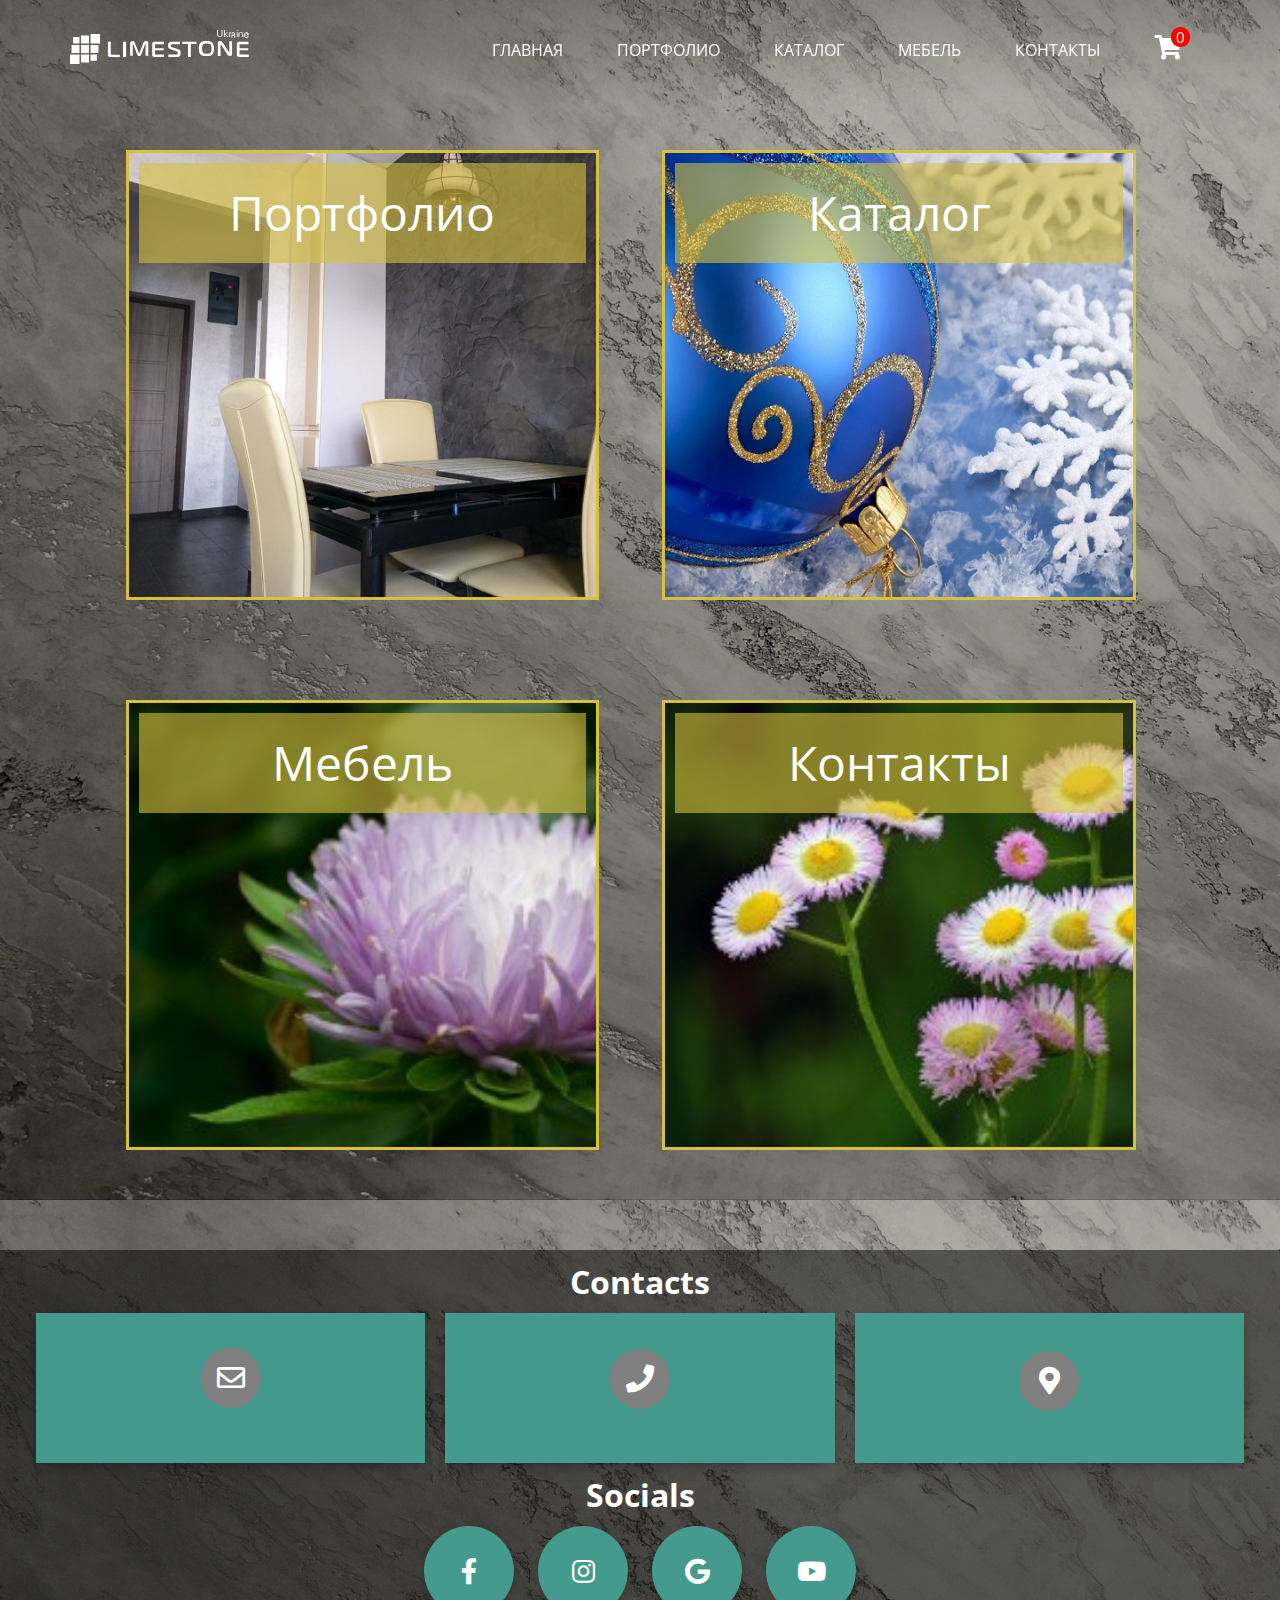
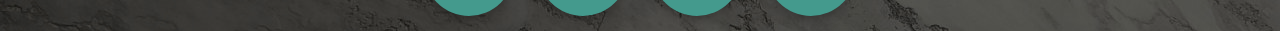
==== index.html @ 5222dda7 "first commit" ====
<!DOCTYPE html>
<html lang="ru" dir="ltr">
  <head>
    <meta charset="utf-8">
    <link href="https://fonts.googleapis.com/css?family=Open+Sans+Condensed:700|Open+Sans:300,400,600,800&amp;subset=cyrillic" rel="stylesheet">
    <link href="http://cdnjs.cloudflare.com/ajax/libs/font-awesome/5.11.2/css/all.css" rel="stylesheet">
    <link rel="stylesheet" href="Accets/Css/mainPageStyle.css">
    <script src="https://ajax.googleapis.com/ajax/libs/jquery/3.4.1/jquery.min.js"></script>
    <script src="Accets/Js/mainPageScript.js" charset="utf-8"></script>
    <link rel="stylesheet" href="/Accets/Css/generaltyle.css">
    <title>
      Decorator
    </title>
  </head>
  <body onload="onload()" style="background: url(Accets/Img/bgbw.jpg)">
    <div class="header">
      <div class="logo">
        <img src="Accets/Img/logo.svg" alt="">
      </div>
      <div class="upperMenu">
        <ul>
          <li><a href="index.html">Главная</a></li>
          <li><a href="portfolioPage.html">Портфолио</a></li>
          <li><a href="shopPage.html">Каталог</a></li>
          <li><a href="furniturePage.html">Мебель</a></li>
          <li><a href="contactsPage.html">Контакты</a></li>
          <li>
            <i onclick="openInNewTab('shopcard.html')" class="fa" style="display:inline">&#xf07a;</i>
            <span class='badge badge-warning' id='lblCartCount'> 0 </span>
          </li>
        </ul>
      </div>
    </div>
    <div class="contentContainer">
      <div class="content" style="background: url(Accets/Img/bgbw.jpg)">
        <div class="mainMenu">
          <div class="mainMenuIten portfolioItem" style="background: url(Accets/Img/porfolio.jpg); background-size: cover;">
            <div class="menuHeader">
            <a href="portfolioPage.html">Портфолио</a>
            </div>
            <a href="portfolioPage.html"></a>
          </div>
          <div class="mainMenuIten " style="background: url(Accets/Img/3.jpg); background-size: cover">
            <div class="menuHeader">
            <a href="shopPage.html">Каталог</a>
          </div>
          <a href="shopPage.html"></a>
          </div>
          <div class="mainMenuIten" style="background: url(Accets/Img/382591_130213_83_ArtFile_ru.jpg); background-size: cover">
            <div class="menuHeader">
            <a href="furniturePage.html">Мебель</a>
          </div>
          <a href="furniturePage.html"></a>
        </div>
          <div class="mainMenuIten" style="background: url(Accets/Img/799711_210214_90_ArtFile_ru.jpg); background-size: cover">
            <div class="menuHeader">
            <a href="contactsPage.html">Контакты</a>
          </div>
          <a href="contactsPage.html"></a>
        </div>
        </div>
      </div>
      <div class="bottom">
        <h1>Contacts</h1>
        <div class="bottomContainer">
          <div class="bottomInfo">
              <div class="card">
                <i class="card-icon far fa-envelope"></i>
                <p>example@gmail.com</p>
              </div>
              <div class="card card-phone">
                <i class="card-icon card-icon-phone fas fa-phone"></i>
                <p>+38000000000</p>
                <p>+38000000000</p>
                <p>+38000000000</p>
              </div>
              <div class="card card-map">
                <i class="card-icon fas fa-map-marker-alt"></i>
                <p>г. Днепр</p>
                <p>ул.Выконкомовская 69</p>
                <p>Пн - пт: 9:00-18:00</p>
              </div>
          </div>
        </div>
        <h1>Socials</h1>
        <div class="bottomMedias">
          <a href="" class="btn">
            <i class="fab fa-facebook-f"></i>
          </a>
          <a href="" class="btn">
            <i class="fab fa-instagram"></i>
          </a>
          <a href="" class="btn">
            <i class="fab fa-google"></i>
          </a>
          <a href="" class="btn">
            <i class="fab fa-youtube"></i>
          </a>
        </div>
      </div>
    </div>
    <button id="goTopButton"><i class="fas fa-arrow-up"></i></button>
    </body>
</html>
---- Accets/Css/mainPageStyle.css ----
.mainMenu{
  padding-top: 50px;
  position: relative;
  padding-bottom: 100px;
  padding-left: 7.5%;
}
.mainMenuIten{
  margin-top: 100px;
  width: 40%;
  height: 450px;
  opacity: 1;
  border-width: 3px;
  padding: 10px;
  border-style: solid;
  border-color: rgb(215, 191, 64);
  margin-left: 2.5%;
  margin-right: 2.5%;
  text-align: center;
  display: inline-block;
  transition: .5s
}


.mainMenuIten:hover{
  border-width: 7px;
  width: 39.5%;
  position: relative;
  margin-top: 95px;
  height: 480px;
  margin-left: 3.1%;
  margin-right: 2.4%;
  border-color: rgb(215, 191, 64);
}

.menuHeader{
  height: 100px;
  margin-top: 0%;
  line-height: 100px;
  width: 100%;
  opacity: 1;
  color: white;
  background: rgb(215, 191, 64, 0.6);
}


.mainMenuIten a{
  font-size: 3em;
  display: block;
  height: 80%;
  text-align: center;
}

@media(max-width: 925px){
  .mainMenuIten{
    width: 90%;
    margin-left: 1.2%;
  }
  .mainMenuIten:hover{
    width: 89.5%;
    margin-left: 1.2%;
  }
}

@media (orientation:portrait) {

  .mainMenu{
    padding-right: 3%;
  }
  .mainMenuIten:hover{
    padding-right: 0%;
  }


}
---- Accets/Css/generaltyle.css ----
*{
  margin: 0;
  padding: 0;
  font-family: "Open Sans", sans-serif;
  box-sizing: border-box;
}
a{
  text-decoration: none;
  color: white;
  cursor: pointer;
}


.header{
  top: 0;
  position: fixed;
  width: 100vw;
  height: 100px;
  z-index: 2;
  display: flex;
  background: linear-gradient(#31313140,#31313100);
  transition: .5s;
}

.headerNew{
  width: 100vw;
  height: 50px;
  background: linear-gradient(#31313180,#31313100);
}

.logo{
  padding-top: 30px;
  padding-left: 70px;
  transition: .5s;
}

.logoNew{
  padding-top: 10px;
}

.upperMenu ul{
  text-align: right;
  margin-right: 40px;
}

.upperMenu{
  margin-left: auto;
}

.upperMenu li{
  display:inline-block;
  line-height: 100px;
  padding-right: 50px;
  text-transform: uppercase;
  transition: .5s;
}

.upperMenuNew li{
  line-height: 60px;
}

.fa{
  color: white;
  cursor: pointer;
  font-size: 24px;
}
.badge {
  padding-left: 9px;
  padding-right: 9px;
  -webkit-border-radius: 9px;
  -moz-border-radius: 9px;
  border-radius: 9px;
  line-height: 75px;
  transition: .5s;
}

.badgeNew{
  line-height: 30.5px;
}

.label-warning[href],
.badge-warning[href] {
  background-color: #c67605;
}

#lblCartCount {
    font-size: 15px;
    background: #ff0000;
    color: #fff;
    padding: 0 5px;
    vertical-align: top;
    margin-left: -15px;
}

.contentContainer{
  margin-top: 0px;
  z-index: -1;
}

.contentContainerNew{
  margin-top: 0px;
}

.content{
  width: 100%;
 
}

#goTopButton{
  position: fixed;
  bottom: 40px;
  right: 40px;
  color:#2db29d;
  font-size: 22px;
  width: 3em;
  height: 3em;
  border: none;
  border-radius: 50%;
  cursor: pointer;
  outline: none;
  display: none;
  transition: .5;
  box-shadow: 0 5px 15px -5px #00000070;
}

.bottom{
  width: 100%;
  margin: 0;
  position: relative;
  padding-top: 10px;
  text-align: center;
  background: #00000080;
  color: white;
}

.bottomContainer{
  display: inline-flex;
  width: 100%;
}

.bottomInfo{
  display: flex;
  width: 100%;
  align-items: center;
  justify-content:center;
  padding: 10px 20px;
}

.card-icon-phone{
  line-height: 40px;
}



.card-icon{
  font-size: 28px;
  background: gray;
  width: 60px;
  height: 60px;
  text-align: center;
  line-height: 60px !important;
  border-radius: 50%;
  transition: .3s linear;
}

.card:hover .card-icon{
  background: none;
  color: white;
  transform: scale(1.6);
}

.card p{
  margin-top: 20px;
  font-weight: 300;
  letter-spacing: 2px;
  max-height: 0;
  opacity: 0;
  transition: .4s linear;
}

.card-phone p{
    margin-top: 6px;
}

.card-map p{
  margin-top: 5px;
  letter-spacing: 0.5px;
}

.card:hover p{
  max-height: 40px;
  opacity: 1;
}

.card{
  background: #449a8d;
  padding: 0 20px;
  margin: 0 10px;
  width: calc(33% - 20px);
  height: 150px;
  box-shadow: 0 5px 15px -5px #00000070;
  display: flex;
  flex-direction: column;
  justify-content: center;
  align-items: center;
  color: white;
}

.bottomMedias{
  text-align: center;
}

.btn{
  display: inline-block;
  width: 90px;
  height: 90px;
  background: #449a8d;
  margin: 10px;
  border-radius: 50%;
  box-shadow: 0 5px 15px -5px #00000070;
  color: white;
  overflow: hidden;
  position: relative;
}

.btn i{
  line-height: 90px;
  font-size: 26px;
  transition: .6s linear;
}

.btn:hover i{
  transform: rotateY(360deg) scale(1.3);
}

@media (orientation:portrait) {
  .header{
    height: 120px;
    padding-top: 20px;
  }

  .upperMenuNew li{
    line-height: 100px;
  }

  .headerNew{
    height: 120px;
    background-color: rgb(215, 191, 64, 0.85);
  }

  .fa {
    font-size: 48px;
  }
  .badge{
    padding-left: 14px;
    padding-right: 14px;
    -webkit-border-radius: 12px;
    -moz-border-radius: 12px;
    border-radius: 18px;
    line-height: 30px;
  }

  #lblCartCount{
    font-size: 30px;
    padding: 0px 7px;
    font-weight: bold;
    margin-left: -19px;
  }

  .bottomContainer{
    width: 100vw;
  }

  .bottomInfo{
    flex-direction: column;
  }

  .card{
    width: 80%;
    margin: 25px 0;
  }
}
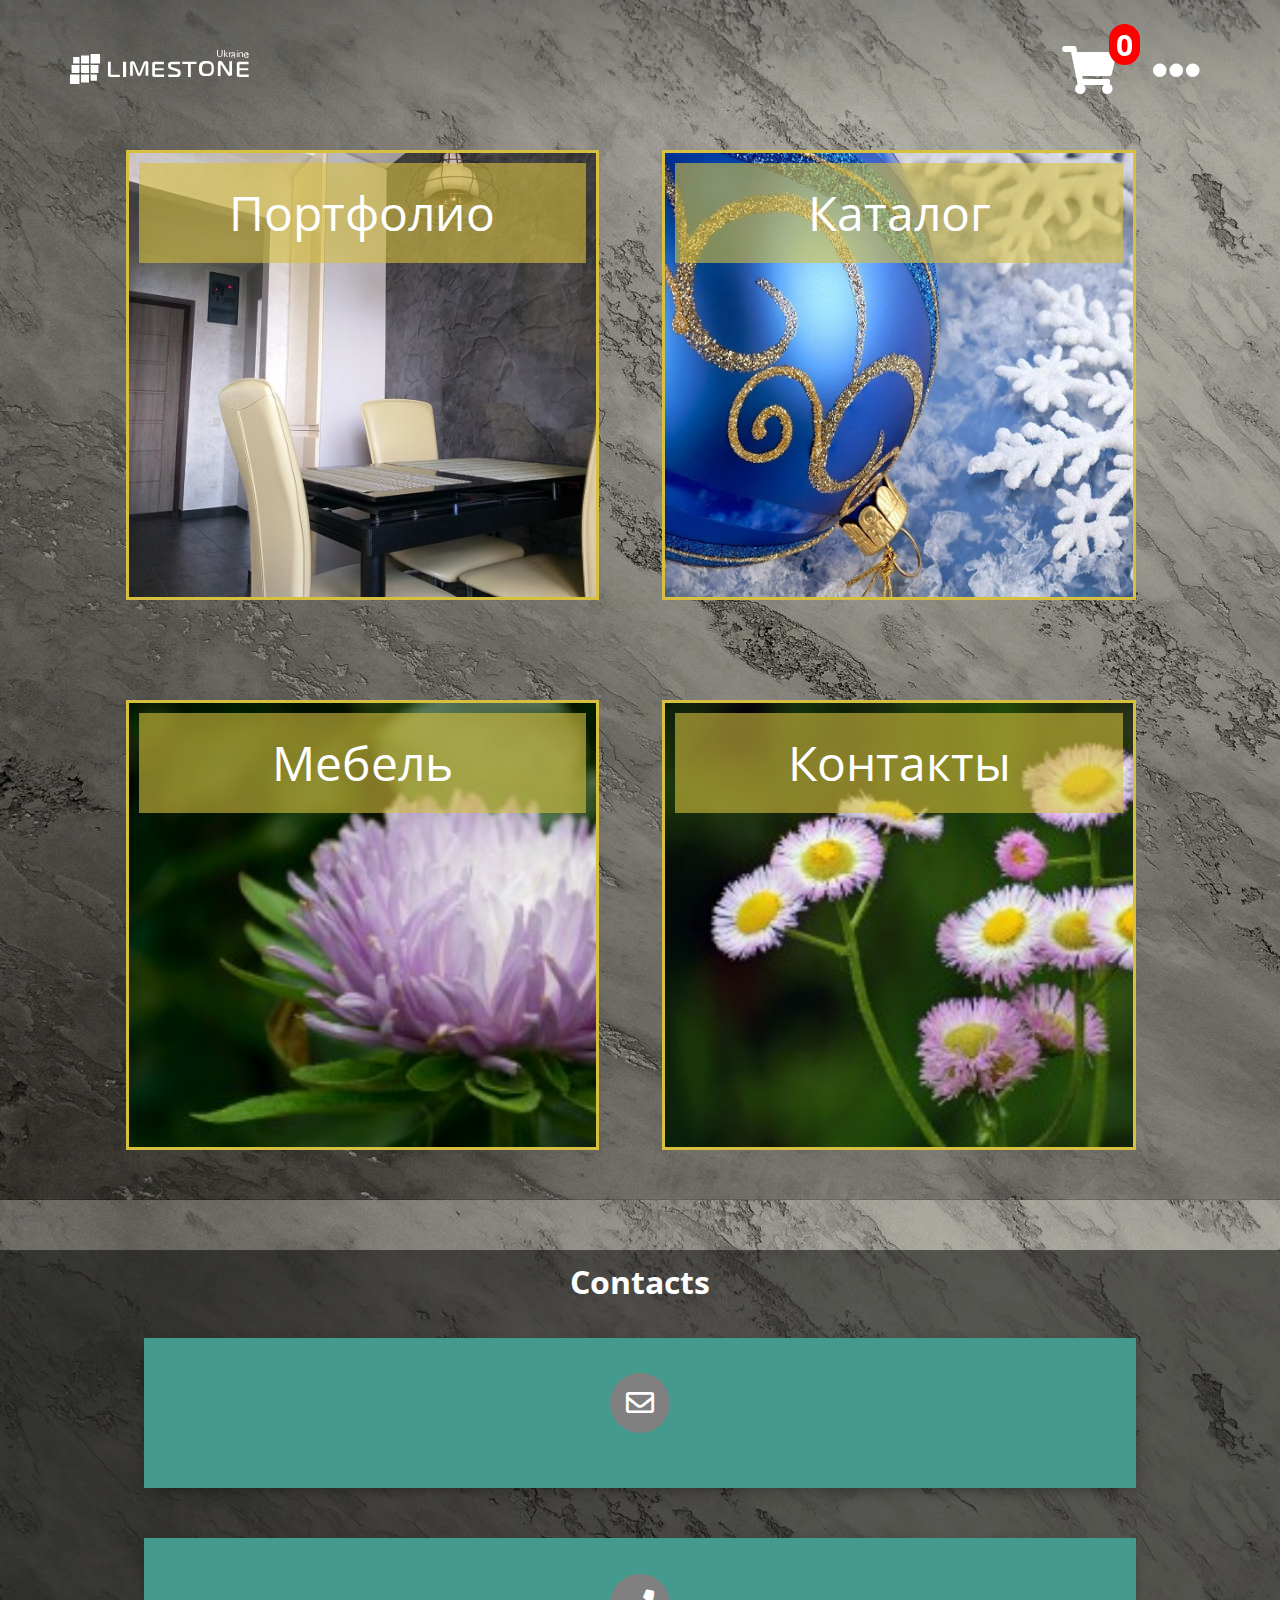
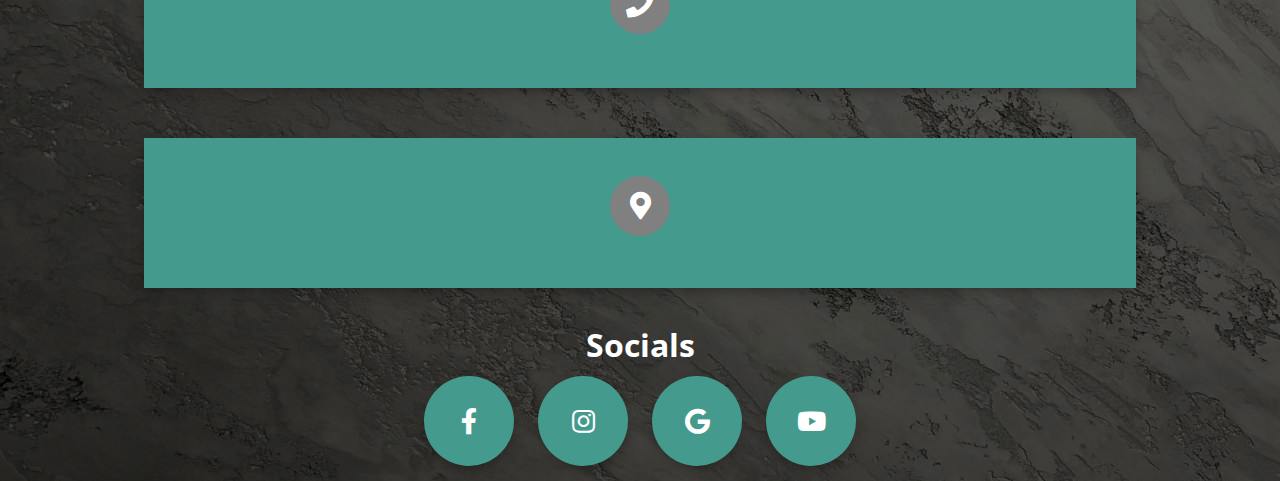
==== commit 949cf789: "mob 25% done" ====
--- a/index.html
+++ b/index.html
@@ -3,7 +3,7 @@
   <head>
     <meta charset="utf-8">
     <link href="https://fonts.googleapis.com/css?family=Open+Sans+Condensed:700|Open+Sans:300,400,600,800&amp;subset=cyrillic" rel="stylesheet">
-    <link href="http://cdnjs.cloudflare.com/ajax/libs/font-awesome/5.11.2/css/all.css" rel="stylesheet">
+    <link href="https://cdnjs.cloudflare.com/ajax/libs/font-awesome/5.11.2/css/all.css" rel="stylesheet">
     <link rel="stylesheet" href="Accets/Css/mainPageStyle.css">
     <script src="https://ajax.googleapis.com/ajax/libs/jquery/3.4.1/jquery.min.js"></script>
     <script src="Accets/Js/mainPageScript.js" charset="utf-8"></script>
@@ -17,19 +17,26 @@
       <div class="logo">
         <img src="Accets/Img/logo.svg" alt="">
       </div>
+      <input type="checkbox" id="chk">
+        <label for="chk" class="showMenuButton">
+          <i class="fas fa-ellipsis-h"></i>
+        </label>
       <div class="upperMenu">
         <ul>
-          <li><a href="index.html">Главная</a></li>
-          <li><a href="portfolioPage.html">Портфолио</a></li>
-          <li><a href="shopPage.html">Каталог</a></li>
-          <li><a href="furniturePage.html">Мебель</a></li>
-          <li><a href="contactsPage.html">Контакты</a></li>
-          <li>
-            <i onclick="openInNewTab('shopcard.html')" class="fa" style="display:inline">&#xf07a;</i>
-            <span class='badge badge-warning' id='lblCartCount'> 0 </span>
-          </li>
+          <a href="index.html">Главная</a></li>
+          <a href="portfolioPage.html">Портфолио</a></li>
+          <a href="shopPage.html">Каталог</a></li>
+          <a href="furniturePage.html">Мебель</a></li>
+          <a href="contactsPage.html">Контакты</a></li>
+            <input type="checkbox" id="chk">
+        <label for="chk" class="hideMenuButton">
+          <i class="fas fa-times"></i>
+        </label>
         </ul>
       </div>
+            <i onclick="openInNewTab('shopcard.html')" class="fa" style="display:inline">&#xf07a;
+            <span class='badge badge-warning' id='lblCartCount'> 0 </span></i>
+      
     </div>
     <div class="contentContainer">
       <div class="content" style="background: url(Accets/Img/bgbw.jpg)">
--- a/Accets/Css/generaltyle.css
+++ b/Accets/Css/generaltyle.css
@@ -16,8 +16,8 @@
   position: fixed;
   width: 100vw;
   height: 100px;
+  display:flex; 
   z-index: 2;
-  display: flex;
   background: linear-gradient(#31313140,#31313100);
   transition: .5s;
 }
@@ -31,6 +31,7 @@
 .logo{
   padding-top: 30px;
   padding-left: 70px;
+  float:left;
   transition: .5s;
 }
 
@@ -44,18 +45,54 @@
 }
 
 .upperMenu{
-  margin-left: auto;
-}
-
-.upperMenu li{
-  display:inline-block;
+  float:right;
   line-height: 100px;
-  padding-right: 50px;
+  display: inline-flex;
+  right:10%;
+  position:absolute;
+  transition: .5s;
+}
+
+.upperMenu a{
+  line-height: 100px;
+  padding-right: 40px;
+
+  text-decoration: none;
+  padding-right: 40px;
+  font-size:1.2em;
   text-transform: uppercase;
-  transition: .5s;
-}
-
-.upperMenuNew li{
+  transition:.5s;
+}
+
+#chk{
+  position: absolute;
+  visibility: hidden;
+  z-index:-11111111;
+}
+
+.showMenuButton{
+  position: absolute;
+  right:0;
+  font-size:3em;
+}
+
+.showMenuButton, .hideMenuButton{
+  transition:.5;
+  cursor: pointer;
+  display:none;
+}
+
+.showMenuButton{
+  float: right;
+  margin-right: 80px;
+  color:white;
+  line-height: 100px;
+}
+
+.upperMenuNew {
+  line-height: 60px;
+}
+.upperMenuNew a{
   line-height: 60px;
 }
 
@@ -63,7 +100,18 @@
   color: white;
   cursor: pointer;
   font-size: 24px;
-}
+  position: absolute;
+  right:60px;
+  z-index:-1;
+  line-height: 100px;
+  margin-right:80px;
+  transition: .5s;
+}
+
+.faNew{
+  line-height: 50px;
+}
+
 .badge {
   padding-left: 9px;
   padding-right: 9px;
@@ -233,21 +281,129 @@
   transform: rotateY(360deg) scale(1.3);
 }
 
-@media (orientation:portrait) {
+@media(max-width: 1100px){
+  .showMenuButton, .hideMenuButton{
+    display:block;
+  }
+
+  .upperMenu{
+    position: fixed;
+    width: 100%;
+    height: 100vh;
+    background: rgb(31, 31, 31);
+    right:-100%;
+    justify-content: center;
+    top:0;
+    z-index:0;
+    transition:.7s;
+    padding:20px 0;
+    text-align: center;
+  }
+
+
+  #chk:checked ~ .upperMenu{
+    right:0;
+  }
+  .hideMenuButton{
+    position:absolute;
+    top:40px;
+    right:80px;
+    color:white;
+    font-size:4em;
+  }
+
+  .upperMenu ul {
+    text-align: right;
+    height: 100vh;
+    margin-left: 8%;
+    line-height: 100px;
+    justify-content: center;
+    padding-top: 0;
+}
+  .upperMenu a {
+    display: block;
+    text-align: center;
+    font-size: 3em;
+    padding-top: 5%;
+}
+
+  .faNew{
+    line-height: 100px;
+  }
+
+}
+
+@media screen and (max-aspect-ratio: 13/9) {
   .header{
     height: 120px;
     padding-top: 20px;
   }
 
-  .upperMenuNew li{
+  .showMenuButton, .hideMenuButton{
+    display:block;
+  }
+
+  .upperMenu{
+    position: fixed;
+    width: 100%;
+    height: 100vh;
+    background: rgb(31, 31, 31);
+    right:-100%;
+    justify-content: center;
+    top:0;
+    z-index:0;
+    transition:.7s;
+    padding:80px 0;
+    text-align: center;
+  }
+
+
+  #chk:checked ~ .upperMenu{
+    right:0;
+  }
+  .hideMenuButton{
+    position:absolute;
+    top:40px;
+    right:80px;
+    color:white;
+    font-size:4em;
+  }
+
+  .upperMenu ul {
+    text-align: right;
+    height: 100vh;
+    margin-left: 8%;
+    line-height: 100px;
+    justify-content: center;
+    padding-top: 25%;
+}
+  .upperMenu a {
+    display: block;
+    text-align: center;
+    font-size: 3em;
+    padding-top: 20%;
+}
+
+  .faNew{
+    line-height: 100px;
+  }
+
+  .upperMenuNew a{
     line-height: 100px;
   }
 
   .headerNew{
     height: 120px;
-    background-color: rgb(215, 191, 64, 0.85);
-  }
-
+    background-color: linear-gradient(#31313180,#31313100);
+  }
+
+  .logoNew{ 
+    padding-top: 30px;
+  }
+  .content {
+    width: 100%;
+    min-height: 50vw;
+  }
   .fa {
     font-size: 48px;
   }
@@ -257,7 +413,7 @@
     -webkit-border-radius: 12px;
     -moz-border-radius: 12px;
     border-radius: 18px;
-    line-height: 30px;
+    line-height: 50px;
   }
 
   #lblCartCount{
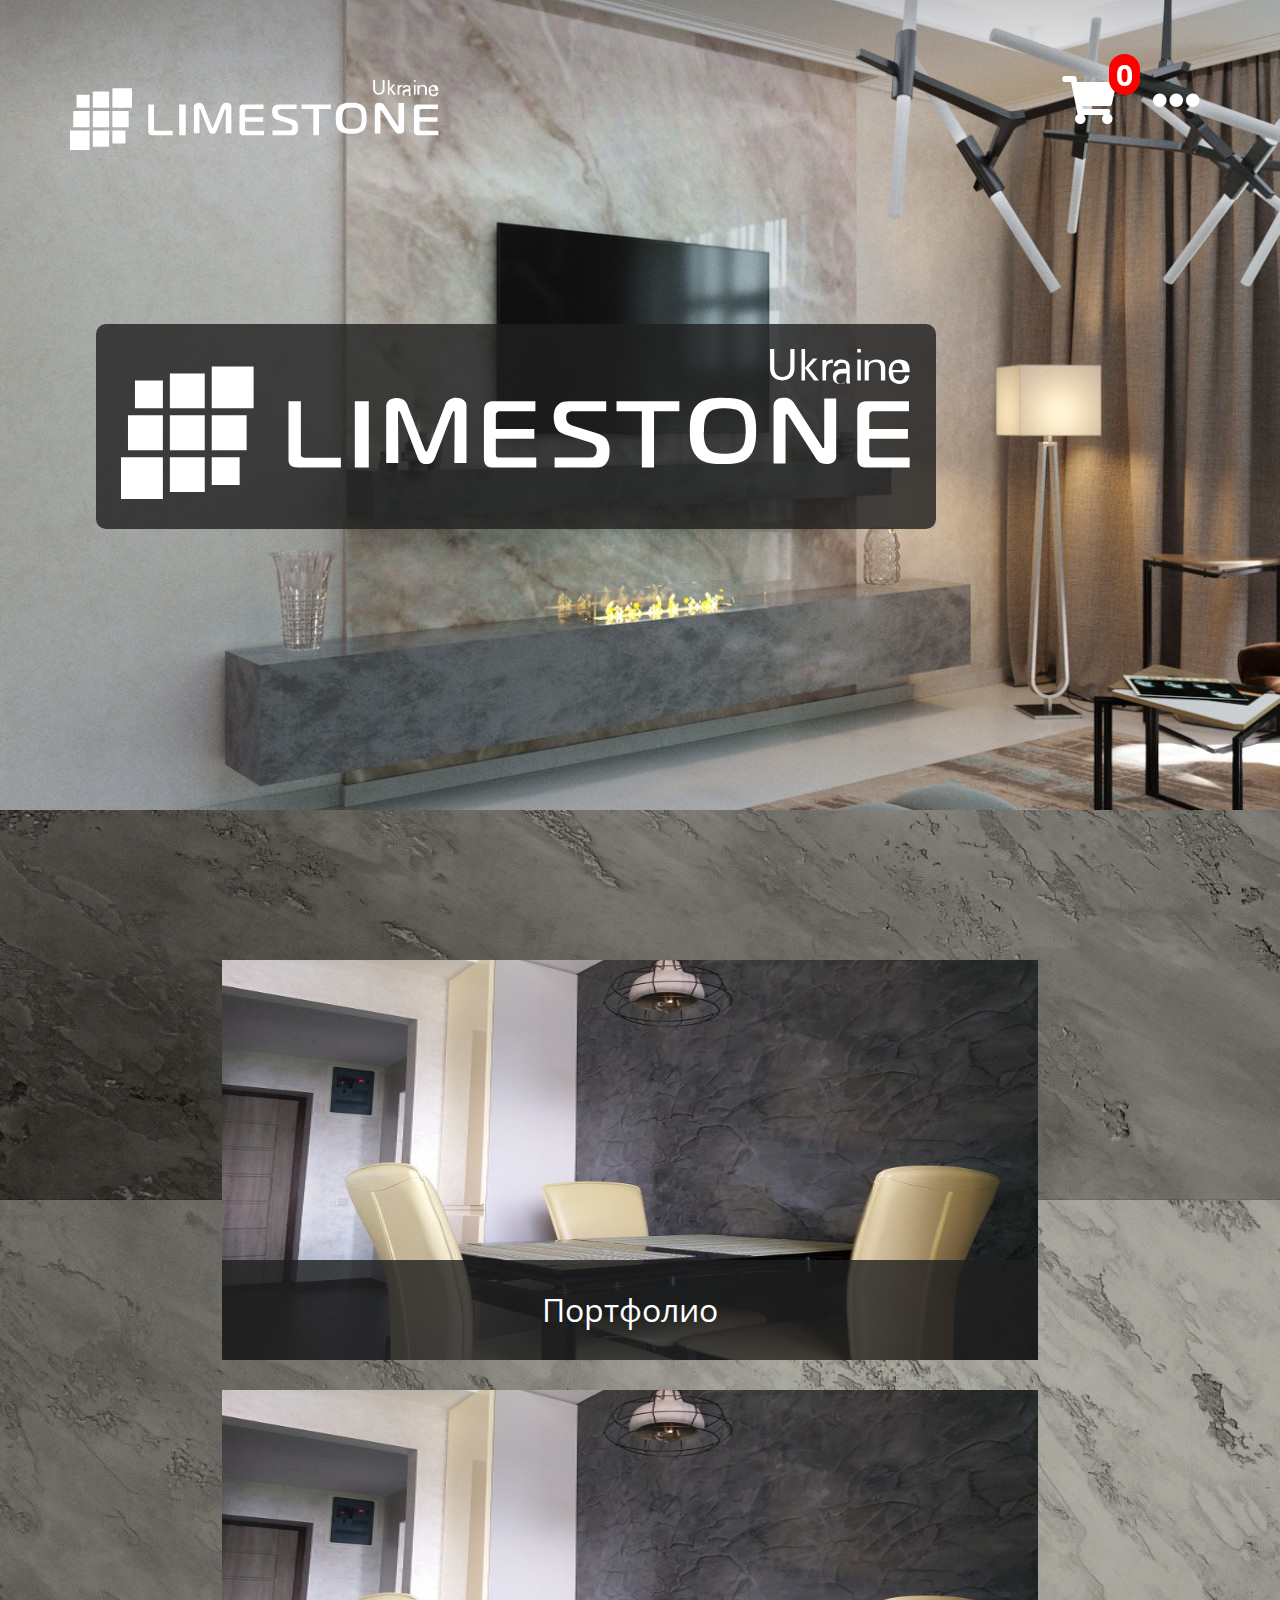
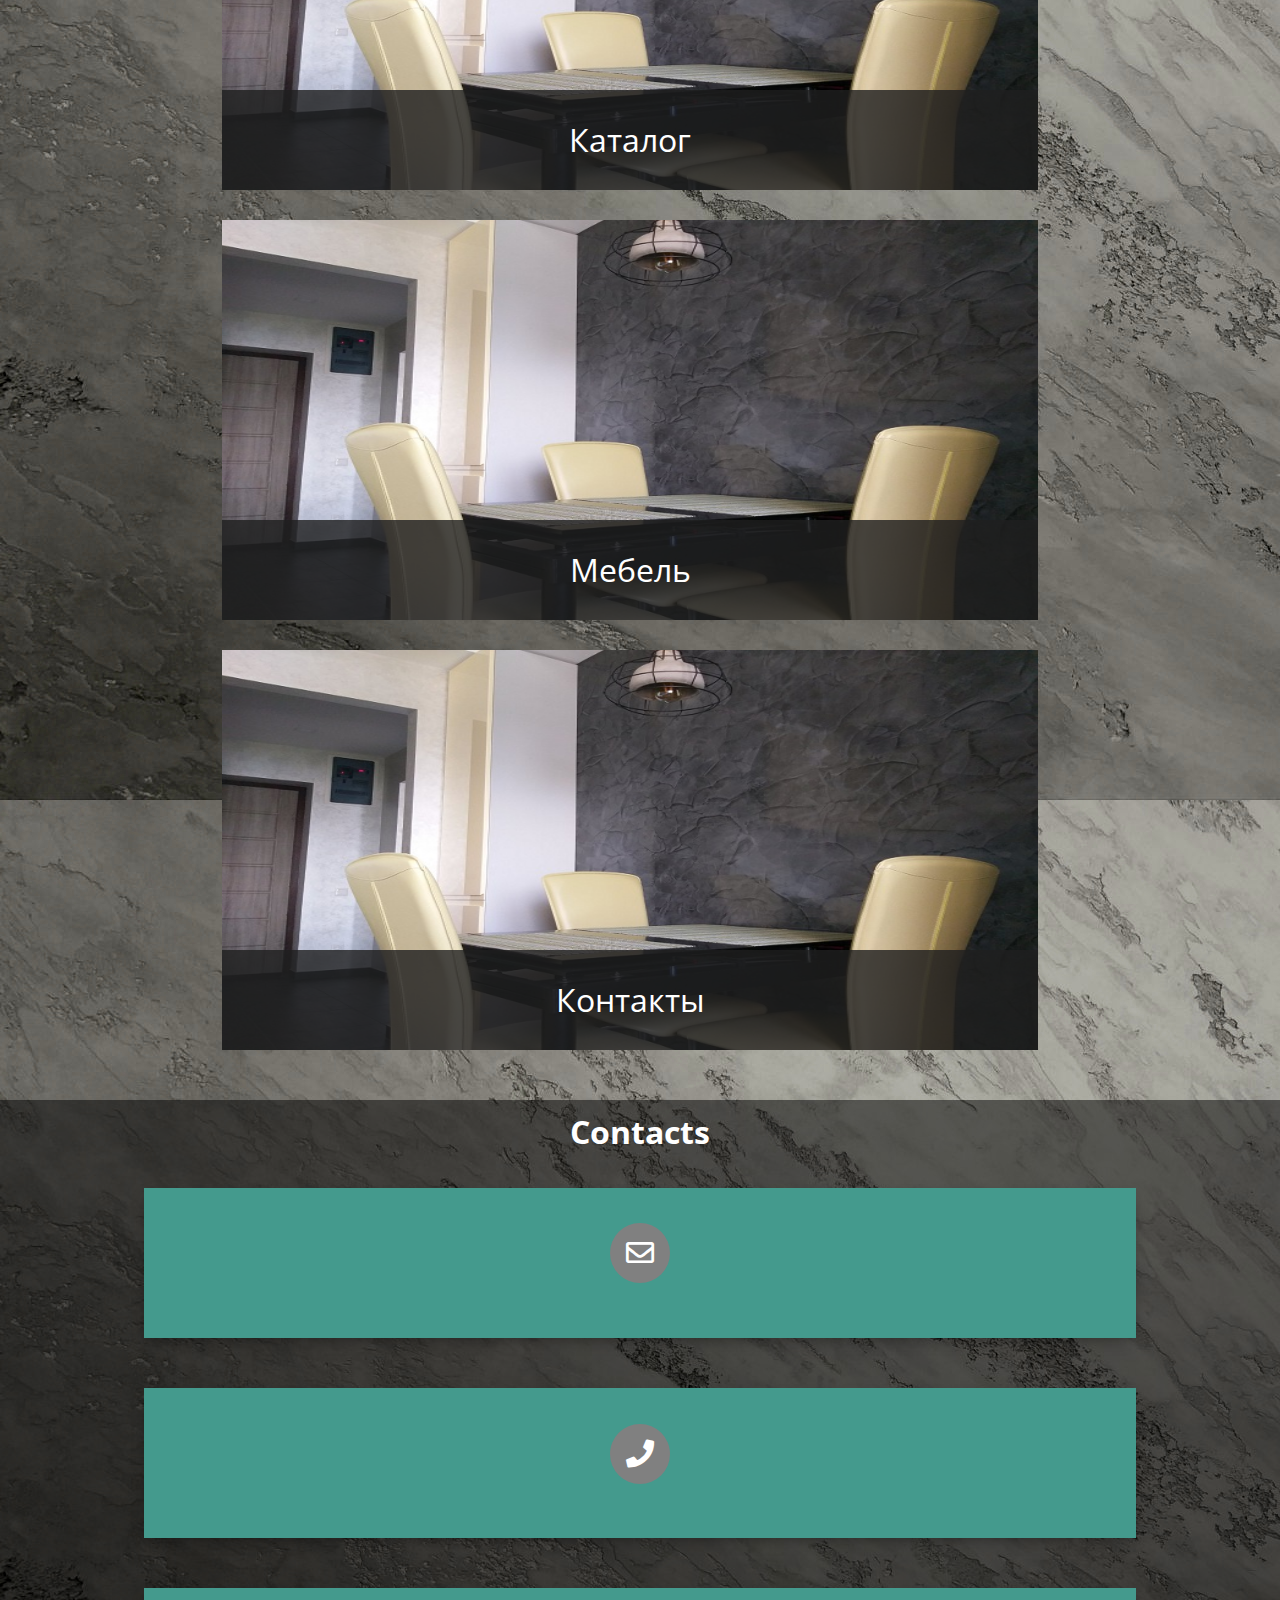
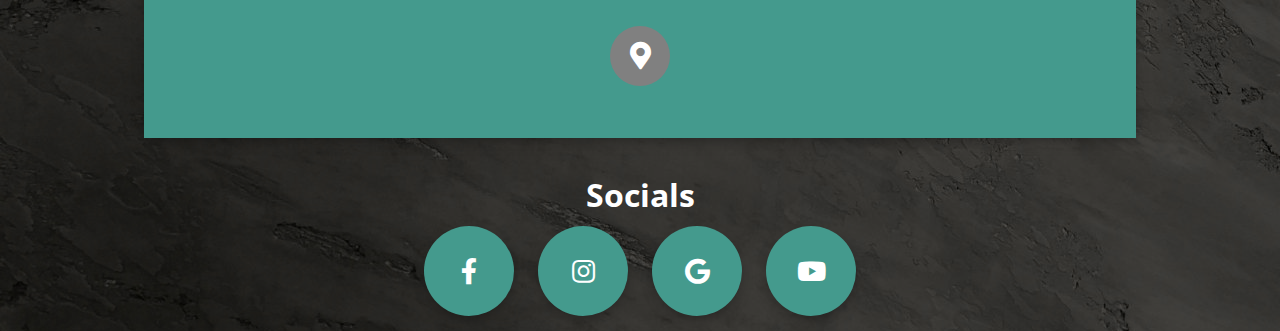
==== commit 1074df3d: "40% done" ====
--- a/index.html
+++ b/index.html
@@ -15,7 +15,7 @@
   <body onload="onload()" style="background: url(Accets/Img/bgbw.jpg)">
     <div class="header">
       <div class="logo">
-        <img src="Accets/Img/logo.svg" alt="">
+        <img class="logoheader" src="Accets/Img/logo.svg" alt="">
       </div>
       <input type="checkbox" id="chk">
         <label for="chk" class="showMenuButton">
@@ -39,32 +39,47 @@
       
     </div>
     <div class="contentContainer">
-      <div class="content" style="background: url(Accets/Img/bgbw.jpg)">
-        <div class="mainMenu">
-          <div class="mainMenuIten portfolioItem" style="background: url(Accets/Img/porfolio.jpg); background-size: cover;">
-            <div class="menuHeader">
-            <a href="portfolioPage.html">Портфолио</a>
+      <div class="content">
+        <div class="startImg">
+          <div class="bigLogo">
+              <img class ="mainLogo"src="Accets/Img/logo.svg" alt="">
+          </div>
+        </div>
+        <div class="mainMenu mainMenu1">
+          <div class="mainMenuItem Portfolio">
+              <a href="portfolioPage.html">
+                  <img src="Accets/Img/porfolio.jpg" alt="">
+              </a>
+            <div class="itemName">
+              <a href="portfolioPage.html">Портфолио</a>
             </div>
-            <a href="portfolioPage.html"></a>
           </div>
-          <div class="mainMenuIten " style="background: url(Accets/Img/3.jpg); background-size: cover">
-            <div class="menuHeader">
-            <a href="shopPage.html">Каталог</a>
+          <div class="mainMenuItem Shop">
+              <a href="shopPage.html">
+                  <img src="Accets/Img/porfolio.jpg" alt="">
+              </a>
+            <div class="itemName">
+              <a href="shopPage.html">Каталог</a>
+            </div>
           </div>
-          <a href="shopPage.html"></a>
+        </div>
+        <div class="mainMenu mainMenu2">
+          <div class="mainMenuItem Furniture">
+              <a href="furniturePage.html">
+                  <img src="Accets/Img/porfolio.jpg" alt="">
+              </a>
+            <div class="itemName">
+              <a href="furniturePage.html">Мебель</a>
+            </div>
           </div>
-          <div class="mainMenuIten" style="background: url(Accets/Img/382591_130213_83_ArtFile_ru.jpg); background-size: cover">
-            <div class="menuHeader">
-            <a href="furniturePage.html">Мебель</a>
+          <div class="mainMenuItem About">
+              <a href="contactsPage.html">
+                  <img src="Accets/Img/porfolio.jpg" alt="">
+              </a>
+            <div class="itemName">
+              <a href="contactsPage.html">Контакты</a>
+            </div>
           </div>
-          <a href="furniturePage.html"></a>
-        </div>
-          <div class="mainMenuIten" style="background: url(Accets/Img/799711_210214_90_ArtFile_ru.jpg); background-size: cover">
-            <div class="menuHeader">
-            <a href="contactsPage.html">Контакты</a>
-          </div>
-          <a href="contactsPage.html"></a>
-        </div>
         </div>
       </div>
       <div class="bottom">
--- a/Accets/Css/mainPageStyle.css
+++ b/Accets/Css/mainPageStyle.css
@@ -1,77 +1,164 @@
-
-
-
 .mainMenu{
-  padding-top: 50px;
+  height: 100%;
   position: relative;
-  padding-bottom: 100px;
-  padding-left: 7.5%;
-}
-.mainMenuIten{
-  margin-top: 100px;
-  width: 40%;
-  height: 450px;
-  opacity: 1;
-  border-width: 3px;
-  padding: 10px;
-  border-style: solid;
-  border-color: rgb(215, 191, 64);
-  margin-left: 2.5%;
-  margin-right: 2.5%;
-  text-align: center;
-  display: inline-block;
-  transition: .5s
 }
 
-
-.mainMenuIten:hover{
-  border-width: 7px;
-  width: 39.5%;
-  position: relative;
-  margin-top: 95px;
-  height: 480px;
-  margin-left: 3.1%;
-  margin-right: 2.4%;
-  border-color: rgb(215, 191, 64);
+.mainMenu1{
+  margin-top: 50px;
+  display: flex;
+  margin-left: 130px;
 }
 
-.menuHeader{
-  height: 100px;
-  margin-top: 0%;
-  line-height: 100px;
-  width: 100%;
-  opacity: 1;
-  color: white;
-  background: rgb(215, 191, 64, 0.6);
+.mainMenu2{
+  display: flex;
+   margin-left: 130px;
 }
 
-
-.mainMenuIten a{
-  font-size: 3em;
-  display: block;
-  height: 80%;
-  text-align: center;
+.Portfolio{
+  height: 400px;
+  width: calc(50% - 130px);
+  position: relative;
+  overflow: hidden;
+  margin: 30px;
 }
 
-@media(max-width: 925px){
-  .mainMenuIten{
-    width: 90%;
-    margin-left: 1.2%;
-  }
-  .mainMenuIten:hover{
-    width: 89.5%;
-    margin-left: 1.2%;
-  }
+.Portfolio a{
+  width: 100%;
+  height: 100%;
+  display: block;
 }
 
-@media (orientation:portrait) {
+ .mainMenu img{
+  width:100%;
+  cursor: pointer;
+  height: 100%;
+  transition: .5s;
+}
 
-  .mainMenu{
-    padding-right: 3%;
-  }
-  .mainMenuIten:hover{
-    padding-right: 0%;
+.startImg{
+  width: 100%;
+  background: url(../Img/start3.jpg) no-repeat;
+  background-size: cover;
+  height: 90vh;
+  position:relative;
+  overflow: hidden;
+}
+
+.mainLogo{
+  height: 100px;
+}
+.bigLogo{
+  position: absolute;
+  background:rgb(31, 31, 31, 0.8);
+  padding:25px;
+  border-radius: 10px;
+  top:40%;
+  left:30%;
+}
+
+.About{
+  height: 400px;
+  overflow: hidden;
+  position: relative;
+  width: calc(50% - 130px);
+  margin: 30px;
+}
+
+.Furniture{
+  height: 400px;
+  position: relative;
+  overflow: hidden;
+  width: calc(50% - 130px);
+  margin: 30px;
+}
+
+.Shop{
+  height: 400px;
+  position: relative;
+  margin: 30px;
+  overflow: hidden;
+  width: calc(50% - 130px);
+}
+
+.itemName{
+  position: absolute;
+  bottom: 0;
+  height: 100px;
+  font-size:2em;
+  line-height: 100px;
+  text-align: center;
+  width: 100%;
+  transition: .5s;
+  background:rgb(31, 31, 31, 0.8);
+}
+
+.mainMenuItem:hover img{
+  transform: scale(1.1);
+}
+
+@media screen and (max-aspect-ratio: 13/9){
+  .mainMenu1{
+    margin-top: 150px;
+    display: block;
+    margin-left: 15%;
   }
 
+  .startImg{
+    width: 100%;
+    background: url(../Img/start2.jpg) no-repeat;
+    background-size: cover;
+    position:relative;
+    overflow: hidden;
+  }
+  
+.mainLogo{
+  height: 150px;
+}
 
-}
+  .bigLogo{
+    position: absolute;
+    background:rgb(31, 31, 31, 0.8);
+    padding:25px;
+    border-radius: 10px;
+    top:40%;
+    left:7.5%;
+  }
+
+  .mainMenu2{
+    display: block;
+     margin-left: 15%;
+     margin-bottom: 50px;
+  }
+  
+  .Portfolio{
+    height: 400px;
+    width: 75%;
+    position: relative;
+    overflow: hidden;
+    margin: 30px;
+  }
+
+  .About{
+    height: 400px;
+    overflow: hidden;
+    position: relative;
+    width: 75%;
+    margin: 30px;
+  }
+  
+  .Furniture{
+    height: 400px;
+    position: relative;
+    overflow: hidden;
+    width: 75%;
+    margin: 30px;
+  }
+  
+  .Shop{
+    height: 400px;
+    position: relative;
+    margin: 30px;
+    overflow: hidden;
+    width: 75%;
+  }
+}--- a/Accets/Css/generaltyle.css
+++ b/Accets/Css/generaltyle.css
@@ -336,7 +336,11 @@
 @media screen and (max-aspect-ratio: 13/9) {
   .header{
     height: 120px;
-    padding-top: 20px;
+    padding-top: 50px;
+  }
+
+  .logoheader{
+    height:70px;
   }
 
   .showMenuButton, .hideMenuButton{
@@ -353,7 +357,7 @@
     top:0;
     z-index:0;
     transition:.7s;
-    padding:80px 0;
+    padding:100px 0;
     text-align: center;
   }
 
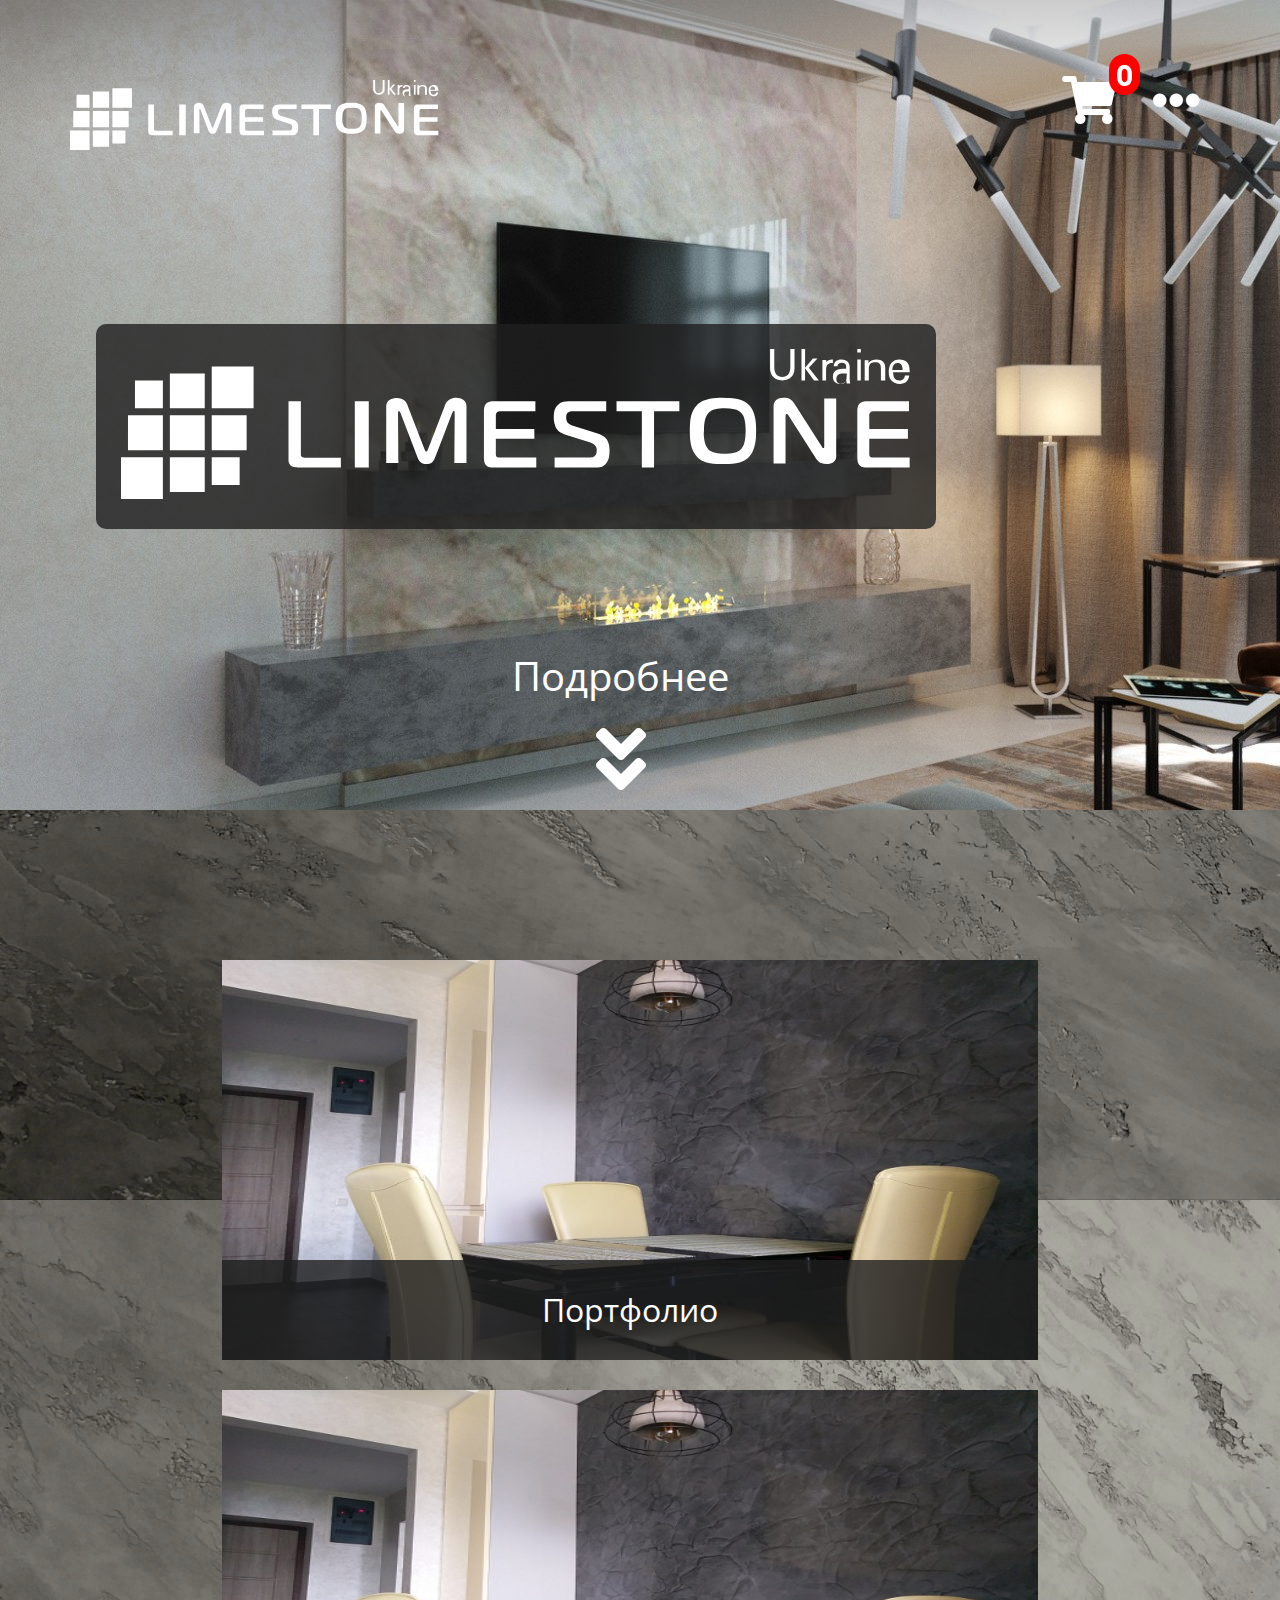
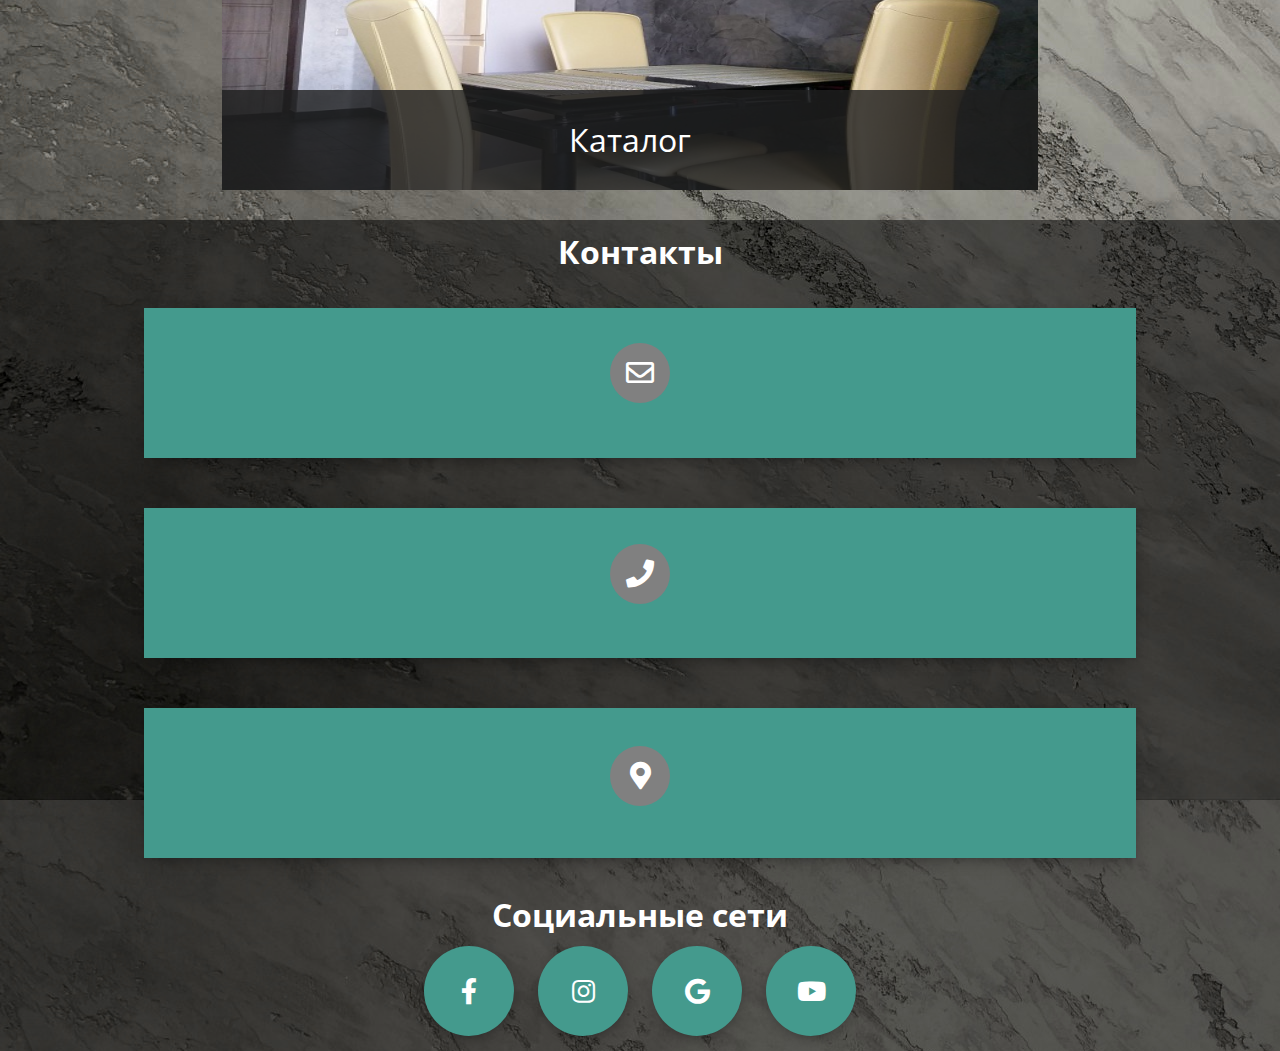
==== commit c774e1f8: "Yeah" ====
--- a/index.html
+++ b/index.html
@@ -25,9 +25,8 @@
         <ul>
           <a href="index.html">Главная</a></li>
           <a href="portfolioPage.html">Портфолио</a></li>
-          <a href="shopPage.html">Каталог</a></li>
-          <a href="furniturePage.html">Мебель</a></li>
-          <a href="contactsPage.html">Контакты</a></li>
+          <a href="categoryPage.html">Каталог</a></li>
+          <a class="toContacts" href="#contactsStart">Контакты</a></li>
             <input type="checkbox" id="chk">
         <label for="chk" class="hideMenuButton">
           <i class="fas fa-times"></i>
@@ -44,46 +43,35 @@
           <div class="bigLogo">
               <img class ="mainLogo"src="Accets/Img/logo.svg" alt="">
           </div>
+          <a href="#startmenu">
+              <div class="arrowDown">
+                  <p>Подробнее</p>
+                  <i class="fas fa-angle-double-down"></i>
+                </div>
+          </a>
         </div>
-        <div class="mainMenu mainMenu1">
-          <div class="mainMenuItem Portfolio">
-              <a href="portfolioPage.html">
-                  <img src="Accets/Img/porfolio.jpg" alt="">
-              </a>
-            <div class="itemName">
-              <a href="portfolioPage.html">Портфолио</a>
-            </div>
-          </div>
-          <div class="mainMenuItem Shop">
-              <a href="shopPage.html">
-                  <img src="Accets/Img/porfolio.jpg" alt="">
-              </a>
-            <div class="itemName">
-              <a href="shopPage.html">Каталог</a>
-            </div>
-          </div>
-        </div>
-        <div class="mainMenu mainMenu2">
-          <div class="mainMenuItem Furniture">
-              <a href="furniturePage.html">
-                  <img src="Accets/Img/porfolio.jpg" alt="">
-              </a>
-            <div class="itemName">
-              <a href="furniturePage.html">Мебель</a>
-            </div>
-          </div>
-          <div class="mainMenuItem About">
-              <a href="contactsPage.html">
-                  <img src="Accets/Img/porfolio.jpg" alt="">
-              </a>
-            <div class="itemName">
-              <a href="contactsPage.html">Контакты</a>
-            </div>
-          </div>
+            <div id="startmenu" class="mainMenu mainMenu1">
+                <div class="mainMenuItem Portfolio">
+                    <a href="portfolioPage.html">
+                        <img src="Accets/Img/porfolio.jpg" alt="">
+                    </a>
+                  <div class="itemName">
+                    <a href="portfolioPage.html">Портфолио</a>
+                  </div>
+                </div>
+                <div class="mainMenuItem Shop">
+                    <a href="categoryPage.html">
+                        <img src="Accets/Img/porfolio.jpg" alt="">
+                    </a>
+                  <div class="itemName">
+                    <a href="shopPage.html">Каталог</a>
+                  </div>
+                </div>
+              </div>
         </div>
       </div>
-      <div class="bottom">
-        <h1>Contacts</h1>
+      <div id="contactsStart" class="bottom">
+        <h1>Контакты</h1>
         <div class="bottomContainer">
           <div class="bottomInfo">
               <div class="card">
@@ -104,7 +92,7 @@
               </div>
           </div>
         </div>
-        <h1>Socials</h1>
+        <h1>Социальные сети</h1>
         <div class="bottomMedias">
           <a href="" class="btn">
             <i class="fab fa-facebook-f"></i>
--- a/Accets/Css/mainPageStyle.css
+++ b/Accets/Css/mainPageStyle.css
@@ -14,6 +14,13 @@
    margin-left: 130px;
 }
 
+@media(max-width: 1100px){
+  .bigLogo {
+   
+    left: 20% !important;
+}
+}
+
 .Portfolio{
   height: 400px;
   width: calc(50% - 130px);
@@ -35,11 +42,37 @@
   transition: .5s;
 }
 
+.arrowDown p{
+  font-size: 0.5em;
+  transition: .5s;
+}
+.arrowDown i{
+  transition: .5s;
+}
+
+.arrowDown{
+  text-align: center;
+  left: 45%;
+  font-size: 3em;
+  position: absolute;
+  top:80%;  
+  cursor: pointer;
+  color:white;
+}
+
+.arrowDown:hover{
+  color:#2db29d;
+}
+
+.arrowDown:hover i{
+  transform: translateY(10px) scale(0.9);
+}
+
 .startImg{
   width: 100%;
-  background: url(../Img/start3.jpg) no-repeat;
+  background: url(../Img/startB.jpg) no-repeat;
   background-size: cover;
-  height: 90vh;
+  height: 100vh;
   position:relative;
   overflow: hidden;
 }
@@ -103,10 +136,16 @@
     margin-left: 15%;
   }
 
+  .arrowDown{
+    font-size: 5em;
+    left: 40%;
+  }
+
   .startImg{
     width: 100%;
     background: url(../Img/start2.jpg) no-repeat;
     background-size: cover;
+    height: 90vh;
     position:relative;
     overflow: hidden;
   }
@@ -121,7 +160,7 @@
     padding:25px;
     border-radius: 10px;
     top:40%;
-    left:7.5%;
+    left:7.5% !important;
   }
 
   .mainMenu2{
--- a/Accets/Css/generaltyle.css
+++ b/Accets/Css/generaltyle.css
@@ -44,11 +44,15 @@
   margin-right: 40px;
 }
 
+.upperMenu a:hover {
+  color:#2db29d;
+}
+
 .upperMenu{
   float:right;
   line-height: 100px;
   display: inline-flex;
-  right:10%;
+  right:15%;
   position:absolute;
   transition: .5s;
 }
@@ -74,6 +78,9 @@
   position: absolute;
   right:0;
   font-size:3em;
+}
+.showMenuButton:hover{
+  color:#2db29d;
 }
 
 .showMenuButton, .hideMenuButton{
@@ -106,6 +113,10 @@
   line-height: 100px;
   margin-right:80px;
   transition: .5s;
+}
+
+.fa:hover{
+  color:#2db29d;
 }
 
 .faNew{
@@ -286,6 +297,30 @@
     display:block;
   }
 
+  .faNew{
+    line-height: 100px;
+  }
+  
+  .upperMenuNew a{
+    line-height: 100px;
+  }
+
+  .badge{
+    padding-left: 14px;
+    padding-right: 14px;
+    -webkit-border-radius: 12px;
+    -moz-border-radius: 12px;
+    border-radius: 18px;
+    line-height: 80px;
+  }
+  .headerNew{
+    height: 100px;
+  }
+  .logoNew{
+    padding-top: 30px;
+  }
+
+
   .upperMenu{
     position: fixed;
     width: 100%;
@@ -406,7 +441,7 @@
   }
   .content {
     width: 100%;
-    min-height: 50vw;
+    min-height: 70vw;
   }
   .fa {
     font-size: 48px;
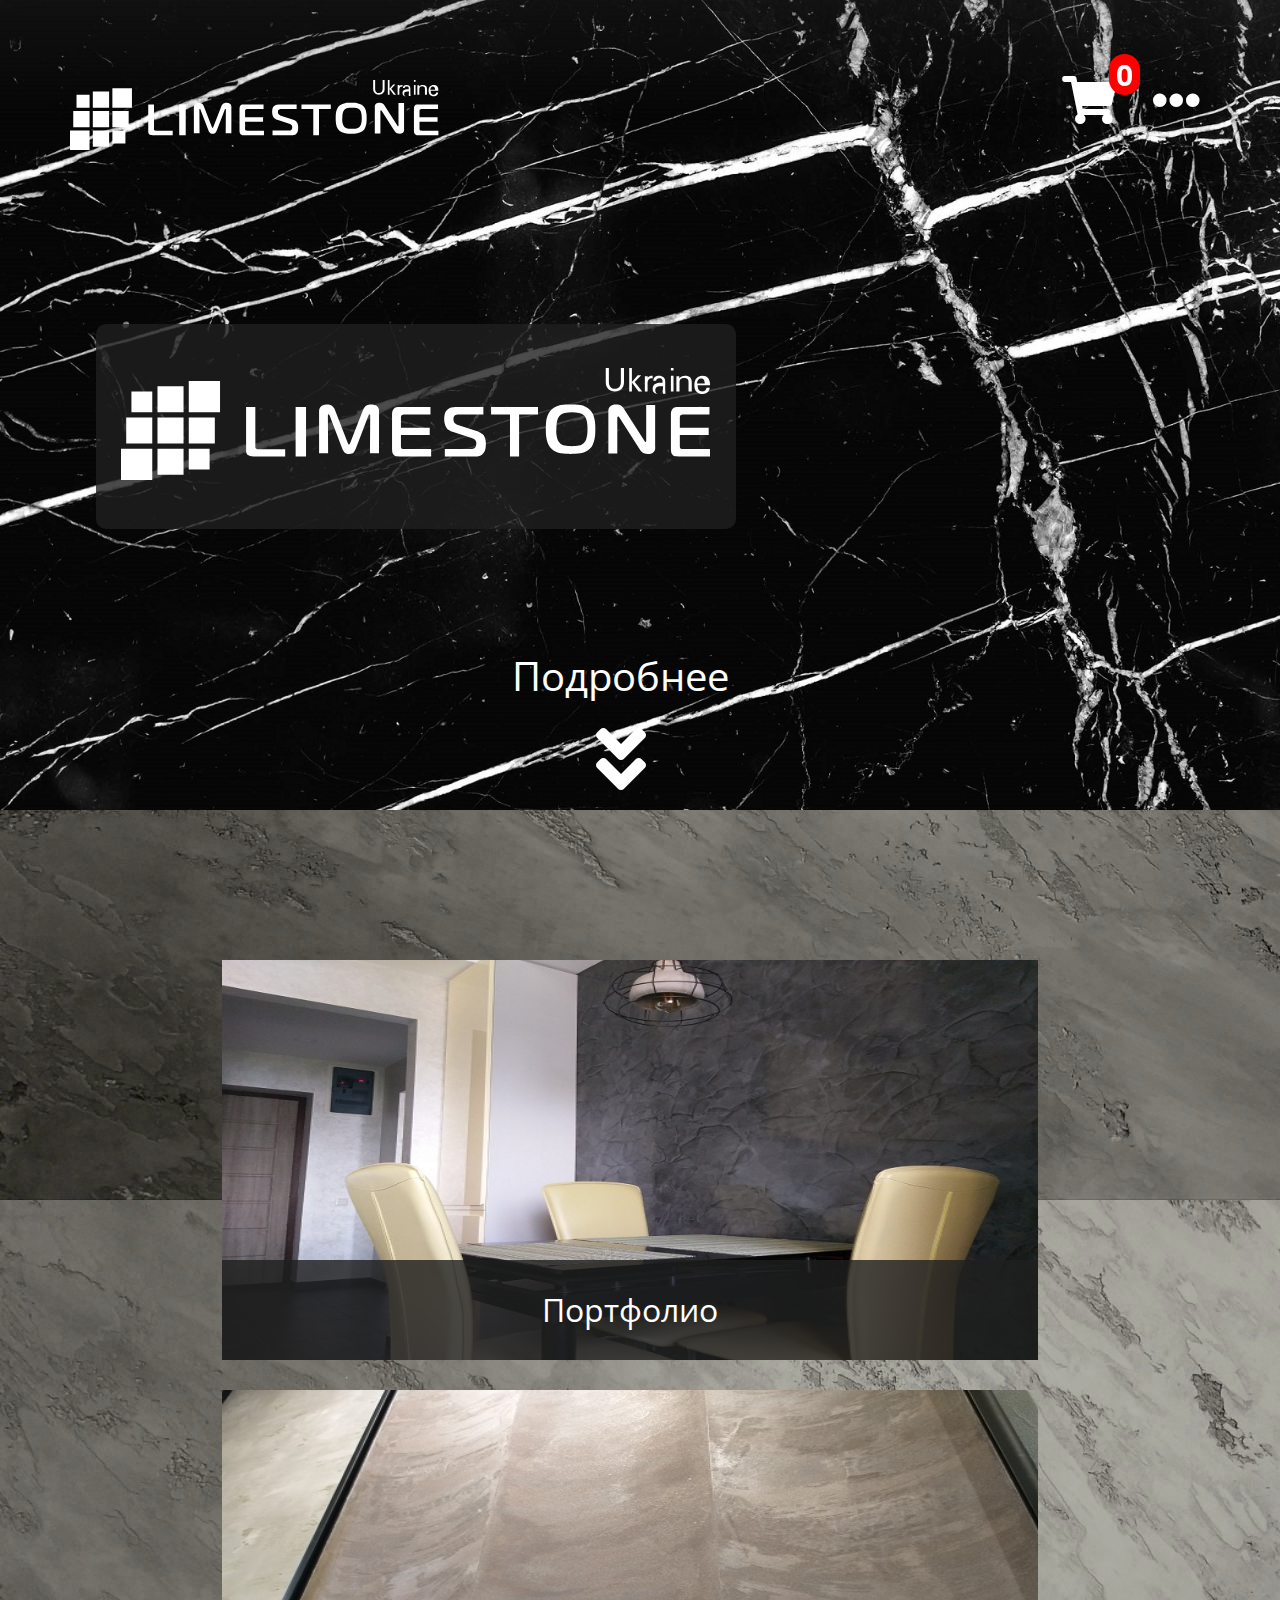
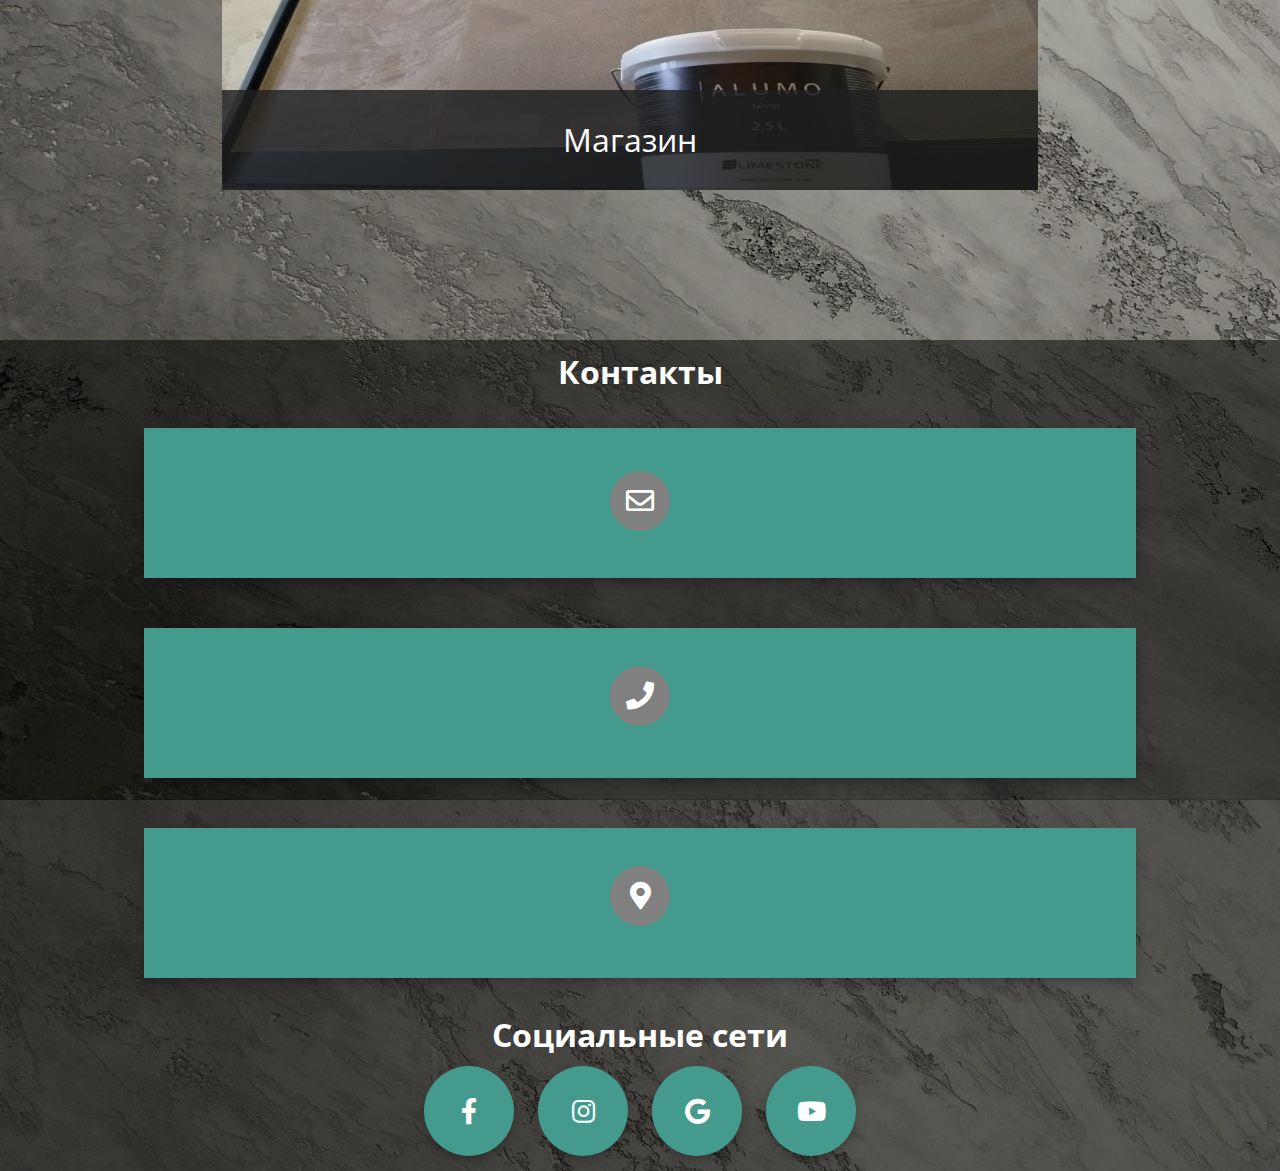
==== commit 72a6aa28: "все кроме галереи готово" ====
--- a/index.html
+++ b/index.html
@@ -25,7 +25,7 @@
         <ul>
           <a href="index.html">Главная</a></li>
           <a href="portfolioPage.html">Портфолио</a></li>
-          <a href="categoryPage.html">Каталог</a></li>
+          <a href="categoryPage.html">Магазин</a></li>
           <a class="toContacts" href="#contactsStart">Контакты</a></li>
             <input type="checkbox" id="chk">
         <label for="chk" class="hideMenuButton">
@@ -61,10 +61,10 @@
                 </div>
                 <div class="mainMenuItem Shop">
                     <a href="categoryPage.html">
-                        <img src="Accets/Img/porfolio.jpg" alt="">
+                        <img src="Accets/Img/shop.jpg" alt="">
                     </a>
                   <div class="itemName">
-                    <a href="shopPage.html">Каталог</a>
+                    <a href="shopPage.html">Магазин</a>
                   </div>
                 </div>
               </div>
--- a/Accets/Css/mainPageStyle.css
+++ b/Accets/Css/mainPageStyle.css
@@ -10,15 +10,9 @@
 }
 
 .mainMenu2{
+  margin-top: 50px;
   display: flex;
    margin-left: 130px;
-}
-
-@media(max-width: 1100px){
-  .bigLogo {
-   
-    left: 20% !important;
-}
 }
 
 .Portfolio{
@@ -26,7 +20,10 @@
   width: calc(50% - 130px);
   position: relative;
   overflow: hidden;
-  margin: 30px;
+  margin-top: 60px;
+  margin-left: 30px;
+  margin-right: 30px;
+  margin-bottom: 65px;
 }
 
 .Portfolio a{
@@ -79,38 +76,27 @@
 
 .mainLogo{
   height: 100px;
+  width: 100%;
 }
 .bigLogo{
   position: absolute;
   background:rgb(31, 31, 31, 0.8);
-  padding:25px;
+  padding:25px; 
   border-radius: 10px;
   top:40%;
-  left:30%;
-}
-
-.About{
-  height: 400px;
-  overflow: hidden;
-  position: relative;
-  width: calc(50% - 130px);
-  margin: 30px;
-}
-
-.Furniture{
-  height: 400px;
-  position: relative;
-  overflow: hidden;
-  width: calc(50% - 130px);
-  margin: 30px;
+  width: 50%;
+  left:25%;
 }
 
 .Shop{
   height: 400px;
   position: relative;
-  margin: 30px;
   overflow: hidden;
   width: calc(50% - 130px);
+  margin-top: 60px;
+  margin-left: 30px;
+  margin-right: 30px;
+  margin-bottom: 65px;
 }
 
 .itemName{
@@ -129,10 +115,60 @@
   transform: scale(1.1);
 }
 
-@media screen and (max-aspect-ratio: 13/9){
+@media(max-width: 1100px){
+  .Shop {
+    height: 300px;
+    position: relative;
+    overflow: hidden;
+    width: calc(50% - 80px);
+    margin-top: 60px;
+    margin-left: 30px;
+    margin-right: 30px;
+    margin-bottom: 65px;
+}
+.Portfolio {
+  height: 300px;
+  width: calc(50% - 80px);
+  position: relative;
+  overflow: hidden;
+  margin-top: 60px;
+  margin-left: 30px;
+  margin-right: 30px;
+  margin-bottom: 65px;
+}
+.mainMenu1 {
+  margin-top: 50px;
+  display: flex;
+  margin-left: 40px;
+}
+
+.arrowDown {
+  text-align: center;
+  left: 40%;
+  font-size: 3em;
+  position: absolute;
+  top: 80%;
+  cursor: pointer;
+  color: white;
+}
+
+.bigLogo {
+  position: absolute;
+  background: rgb(31, 31, 31, 0.8);
+  padding: 25px;
+  border-radius: 10px;
+  top: 40%;
+  width: 70%;
+  left: 15%;
+}
+
+}
+
+@media screen and (max-aspect-ratio: 13/9)  and (min-width:875px) {
   .mainMenu1{
     margin-top: 150px;
     display: block;
+    margin-bottom: 150px;
     margin-left: 15%;
   }
 
@@ -143,7 +179,7 @@
 
   .startImg{
     width: 100%;
-    background: url(../Img/start2.jpg) no-repeat;
+    background: url(../Img/startB.jpg) no-repeat;
     background-size: cover;
     height: 90vh;
     position:relative;
--- a/Accets/Css/generaltyle.css
+++ b/Accets/Css/generaltyle.css
@@ -305,6 +305,12 @@
     line-height: 100px;
   }
 
+  .showMenuButton {
+    position: absolute;
+    right: 0;
+    font-size: 2.5em;
+}
+
   .badge{
     padding-left: 14px;
     padding-right: 14px;
@@ -334,7 +340,22 @@
     padding:20px 0;
     text-align: center;
   }
-
+  .card p {
+    margin-top: -15px;
+    font-weight: 300;
+    letter-spacing: 2px;
+    max-height: 0;
+    opacity: 0;
+    transition: .4s linear;
+  }
+  .card-phone p {
+    margin-top: -5px;
+  }
+
+  .card-map p {
+    margin-top: -5px;
+    letter-spacing: 0.5px;
+  }
 
   #chk:checked ~ .upperMenu{
     right:0;
@@ -344,21 +365,22 @@
     top:40px;
     right:80px;
     color:white;
-    font-size:4em;
+    font-size:2.5em;
   }
 
   .upperMenu ul {
     text-align: right;
     height: 100vh;
     margin-left: 8%;
-    line-height: 100px;
+    margin-top: 7%;
+    line-height: 80px;
     justify-content: center;
     padding-top: 0;
 }
   .upperMenu a {
     display: block;
     text-align: center;
-    font-size: 3em;
+    font-size: 2em;
     padding-top: 5%;
 }
 
@@ -368,7 +390,7 @@
 
 }
 
-@media screen and (max-aspect-ratio: 13/9) {
+@media screen and (max-aspect-ratio: 13/9) and (min-width:875px) {
   .header{
     height: 120px;
     padding-top: 50px;
@@ -381,6 +403,24 @@
   .showMenuButton, .hideMenuButton{
     display:block;
   }
+
+  .card p {
+    margin-top: 5px;
+    font-weight: 300;
+    letter-spacing: 2px;
+    max-height: 0;
+    opacity: 0;
+    transition: .4s linear;
+  }
+  .card-phone p {
+    margin-top: 5px;
+  }
+
+  .card-map p {
+    margin-top: 5px;
+    letter-spacing: 0.5px;
+  }
+
 
   .upperMenu{
     position: fixed;
